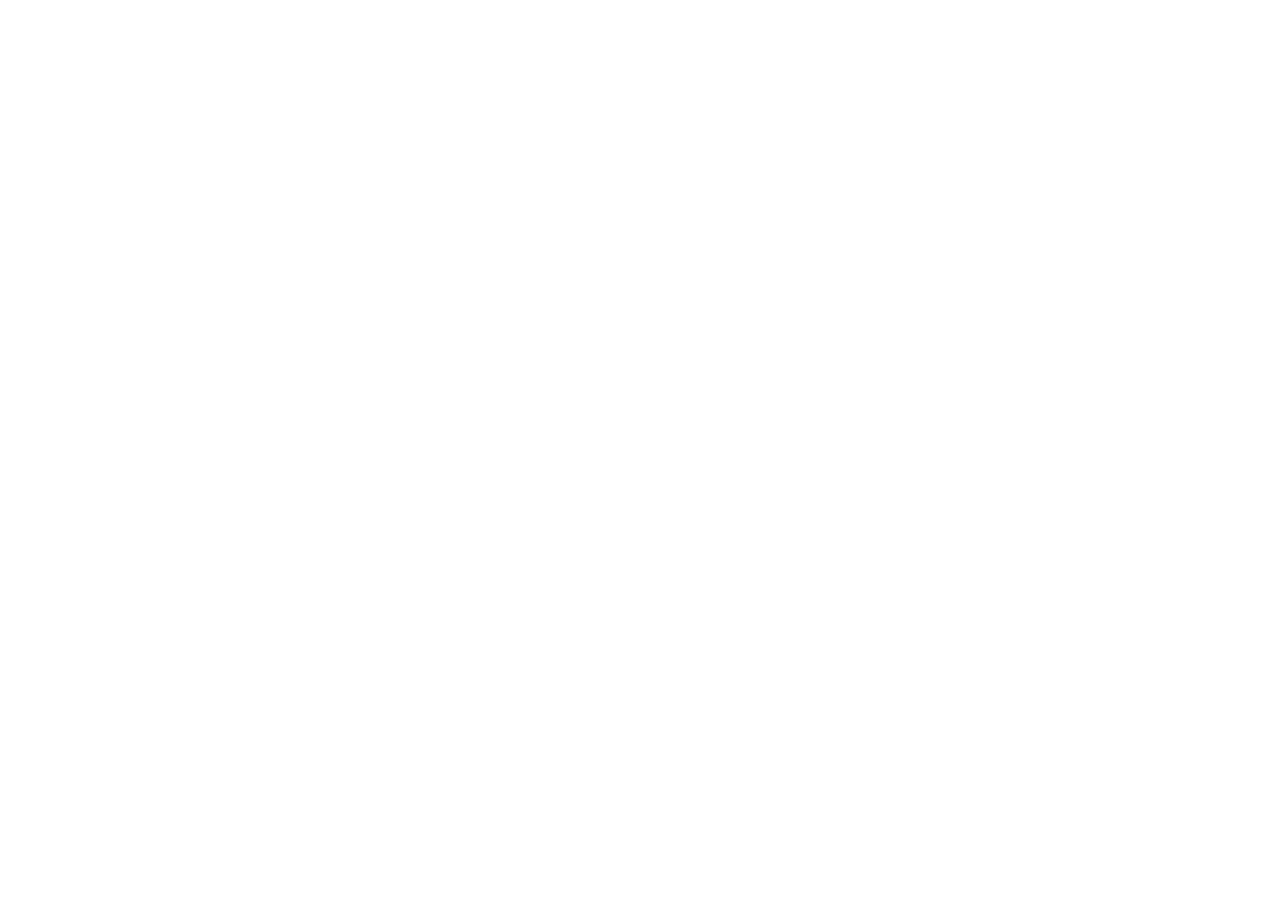
==== assets/index.html @ 15bfc358 "estructura inicial y fetch de search y trendings listos" ====
<!DOCTYPE html>
<html lang="en">
<head>
    <meta charset="UTF-8">
    <meta name="viewport" content="width=device-width, initial-scale=1.0">
    <link rel="stylesheet" href="./styles/global.css">
    <link rel="stylesheet" href="./styles/grid.css">
    <title>Document</title>
</head>
<body>


    <div class="trendingContainer">
        
    </div>
    <script src="./scripts/gifos.js"></script>
</body>
</html>
---- assets/styles/grid.css ----
.col-1 {
    width: 8.3%;
}
.col-2{
    width: calc( 8.3% * 2 );
}
.col-3{
    width: calc( 8.3% * 3 );
}
.col-4 {
    width: calc( 8.3% * 4 );
}
.col-5{
    width: calc( 8.3% * 5 );
}
.col-6{
    width: calc( 8.3% * 6 );
}
.col-7{
    width: calc( 8.3% * 7 );
}
.col-8{
    width: calc( 8.3% * 8 );
}
.col-9{
    width: calc( 8.3% * 9 );
}
.col-10{
    width: calc( 8.3% * 10 );
}
.col-11 {
    width: calc( 8.3% * 11 );
}
.col-12 {
    width: calc( 8.3% * 12 );
}
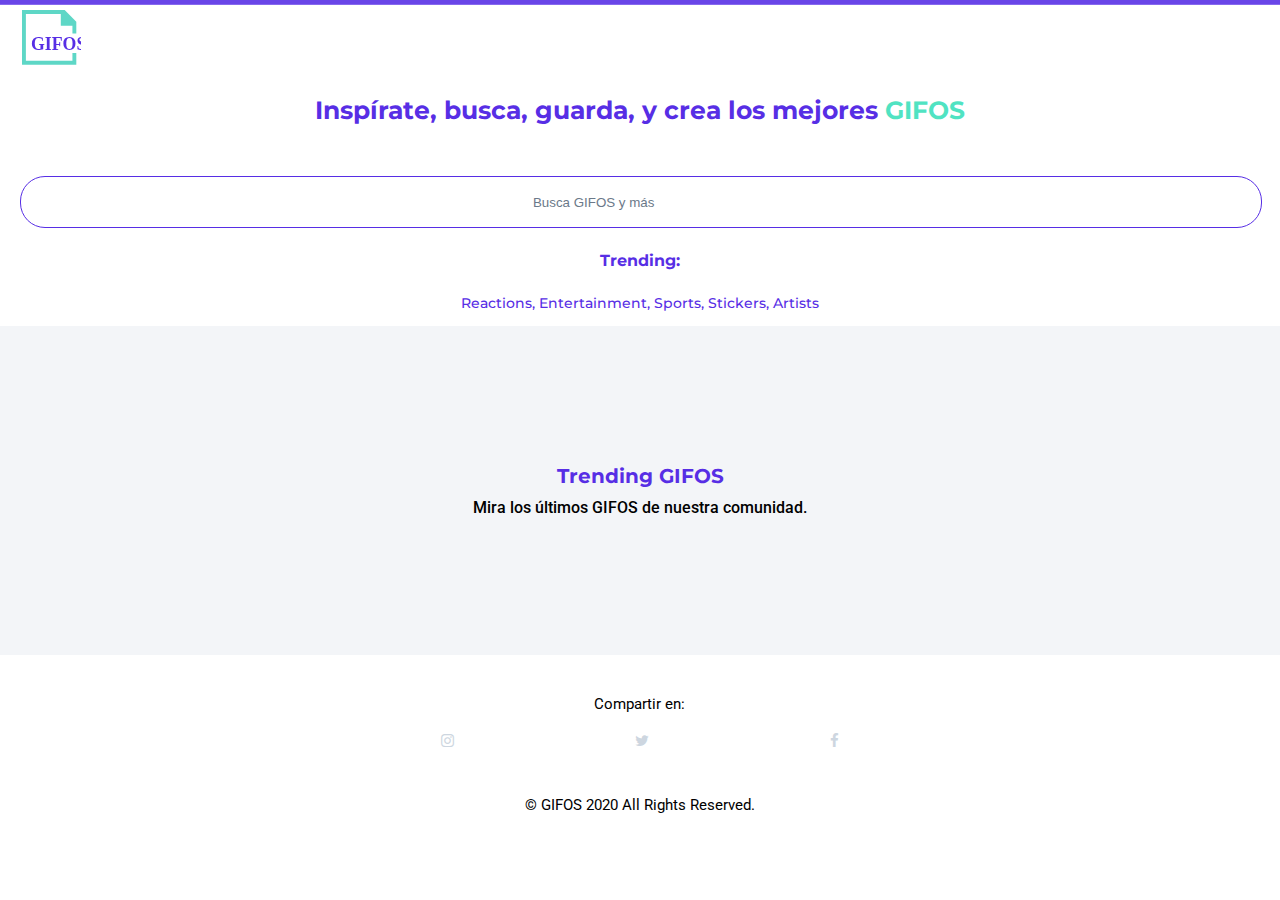
==== commit 52a27736: "version movile con menu desplegable y funcionando el search" ====
--- a/assets/index.html
+++ b/assets/index.html
@@ -3,16 +3,97 @@
 <head>
     <meta charset="UTF-8">
     <meta name="viewport" content="width=device-width, initial-scale=1.0">
+    <link rel="stylesheet" href="https://stackpath.bootstrapcdn.com/font-awesome/4.7.0/css/font-awesome.min.css" integrity="sha384-wvfXpqpZZVQGK6TAh5PVlGOfQNHSoD2xbE+QkPxCAFlNEevoEH3Sl0sibVcOQVnN" crossorigin="anonymous">
     <link rel="stylesheet" href="./styles/global.css">
     <link rel="stylesheet" href="./styles/grid.css">
+    <link href="https://fonts.googleapis.com/css2?family=Montserrat:wght@500;700&family=Roboto&display=swap" rel="stylesheet">
+
     <title>Document</title>
 </head>
 <body>
+    <header>
+        <div class="container row">
+            <div class="col-6">
+                <img src="./images/logo-mobile.svg" alt="logo Gifos" class="logo">
+            </div>
+            <div class="col-6">
+                <button class="burguer"></button>
+            </div>
 
+                <nav class="navbar">
+                        <ul>
+                            <li><a class="menuLink fontMontserrat" href="#">Modo Nocturno <hr></a></li>
+                            <li><a class="menuLink fontMontserrat" href="#">Favoritos <hr></a></li>
+                            <li><a class="menuLink fontMontserrat" href="#">Mis Gifos <hr></a></li>
+                        </ul>
+                </nav>
 
-    <div class="trendingContainer">
+            <h1 class="fontMontserrat fontBlue innerContainer">Inspírate, busca, guarda, y crea los mejores <span class="fontCian">GIFOS</span></h1>
+           
+        </div>
+
+    </header>
+    <main>
+        <div class="container">
+            <div class="innerContainer">
+                <div>
+                    <img src="/repositorio/gifos/assets/images/ilustra_header.svg" alt="">
+                </div>
+            </div>
+                <div class="searchControl row fontRoboto">
+                    <input type="text" value="Busca GIFOS y más" id="txtSearch">
+                    <input type="button" value="" id="btnSearch">
+                </div>       
+
+            <h2 class="fontMontserrat fontBlue innerContainer">Trending:</h2>
+            <h3 class="fontMontserrat fontBlue innerContainer">Reactions, Entertainment, Sports, Stickers, Artists</h3>
+            
+
+        </div>
+        <div class="resultContainer container-fluid">
+
+            <div id="txtResultContainer" class="fontMontserrat fontBlue innerContainer">Trending GIFOS</div>
+            <div id="descriptResultContainer" class="fontRoboto innerContainer" >Mira los últimos GIFOS de nuestra comunidad.</div>
+
+            <div class="imageContainer container row">
+                
+            </div>
+        </div>
+
+    </main>
+    <footer>
+        <div class="innerContainer row">
+            <div class="col-4"></div>
+
+            <div id="shareIn" class="col-4">
+                <div class="fontRoboto">Compartir en:</div>
+
+                <div class="social row">
+                    <a href="https://www.instagram.com/?hl=es-la"><div class="iconSocial">
+                        <i class="fa fa-instagram"></i>
+                    </div></a>
+                    <a href="https://twitter.com/?lang=es"><div class="iconSocial">
+                        <i class="fa fa-twitter"></i>
+                    </div></a>
+                    <a href="https://es-la.facebook.com/"><div class="iconSocial">
+                        <i class="fa fa-facebook"></i>
+                    </div></a>
+                </div>
+            </div>
+
+            <div class="col-4"></div>
+        </div>
+    </br>
+    </br>
+
+            <div class="fontRoboto">© GIFOS 2020 All Rights Reserved.</div>
+
+       
         
-    </div>
+    </footer>
+
+    <script src="./scripts/styleScripts.js"></script>
     <script src="./scripts/gifos.js"></script>
+    
 </body>
 </html>--- a/assets/styles/global.css
+++ b/assets/styles/global.css
@@ -0,0 +1,209 @@
+body{
+    margin: 0px;
+}
+
+main{
+    text-align: center;
+}
+
+img{
+    width: 100%;
+
+}
+
+.fontRoboto{
+    font-family: 'Roboto', sans-serif;
+}
+
+.fontMontserrat{
+    font-family: 'Montserrat', sans-serif;
+}
+
+.fontBlue{
+    color: #572EE5;
+}
+
+.fontCian{
+    color: #50E3C2;
+}
+
+.container {
+    padding: 10px 20px 0px 20px;
+}
+
+.innerContainer {
+    padding: 10px 40px 0px 40px;
+}
+
+
+.container-fluid{
+     padding: 0px;
+    margin: 0px;
+}
+
+.row {
+    display: flex;
+    flex-direction: row;
+    flex-wrap: wrap;
+    justify-content: space-evenly;  
+    justify-items: center;
+}
+
+.column{
+    display: flex;
+    flex-direction: column;
+    flex-wrap: wrap;
+    justify-content: space-evenly;
+    justify-items: center;
+    width: 100%;
+   margin: auto;
+}
+
+/*------------------------------------header------------------------------*/
+.logo{
+    max-width: 59.1px;
+    min-width: 48.8px;
+}
+
+.burguer{
+    z-index: 1000;
+    top: 20px;
+    right: 20px;
+    width: 20px;
+    height: 20px;
+    position: absolute;
+    border: none;
+    cursor: pointer;
+    background-color: transparent;
+    background-image: url(/repositorio/gifos/assets/images/burger.svg);
+    background-size: 100%;
+}
+
+.menuClose{
+    background-image: url(/repositorio/gifos/assets/images/Button-close-hover-modo-noc.svg);
+}
+
+.navbar {
+    position: absolute;
+    top: 0;
+    left: 0;
+    background: #562ee5e3;
+    width: 100vw;
+    height: 480px;
+    overflow: hidden;
+    color: white;
+    transform: translateY(-99%);
+    transition: transform 0.2s ease;
+  }
+
+.showMenu {
+    transform: translateY(70px);
+}
+
+ul{
+    padding: 0;
+    margin-top: 2rem;
+    margin-left: 0;
+    margin-right: 0;
+}
+
+li{
+    list-style: none;
+    width: 100%;
+    height: 60px;
+    text-align: center;
+    
+   }
+hr{
+    width: 15%;
+    margin-top: 20px;
+    height: 1px;
+}
+
+
+.menuLink{
+    color: white;
+    text-decoration: none;
+}
+
+h1{
+    font-size: 25px;
+    text-align: center;
+    font-weight: 700; 
+}
+
+
+
+/*---------------------------------------main------------------------------------*/
+#txtSearch{
+    border: none;
+    width: 80%;
+    background-color: transparent;
+    text-align: center;
+    color: #6B7989;
+    font-size: 16;
+
+}
+
+#btnSearch{
+    width: 20px;
+    background-image: url(/repositorio/gifos/assets/images/icon-search.svg);
+    background-color: transparent;
+    background-size: 100%;
+    border: none;
+    background-position: center;
+    background-repeat: no-repeat;
+}
+
+.searchControl{
+    margin-top: -4px;
+    border: solid #572EE5 1px;
+    border-radius: 25px;
+    width: 100%;
+    height: 50px;
+     
+}
+
+main h2{
+    font-size: 16px;
+    font-weight: 700;
+}
+
+main h3{
+    font-size: 14px;
+    font-weight: 500;
+}
+.resultContainer{
+    width: 100%;
+    padding: 10% 0;
+    background-color: #F3F5F8;
+}
+#txtResultContainer{
+    font-size: 20px;
+    font-weight: 700;
+}
+
+#descriptResultContainer{
+    font-size: 16px;
+    font-weight: 500;
+}
+
+/*-----------------------------------footer--------------------------------*/
+footer{
+    text-align: center;
+}
+
+.social{
+    justify-items: center;
+    justify-content: space-between;
+   
+}
+
+footer div{
+    margin-top: 10px;
+    font-size: 15px;
+}
+
+.iconSocial{
+    color: #CDD6E0;
+}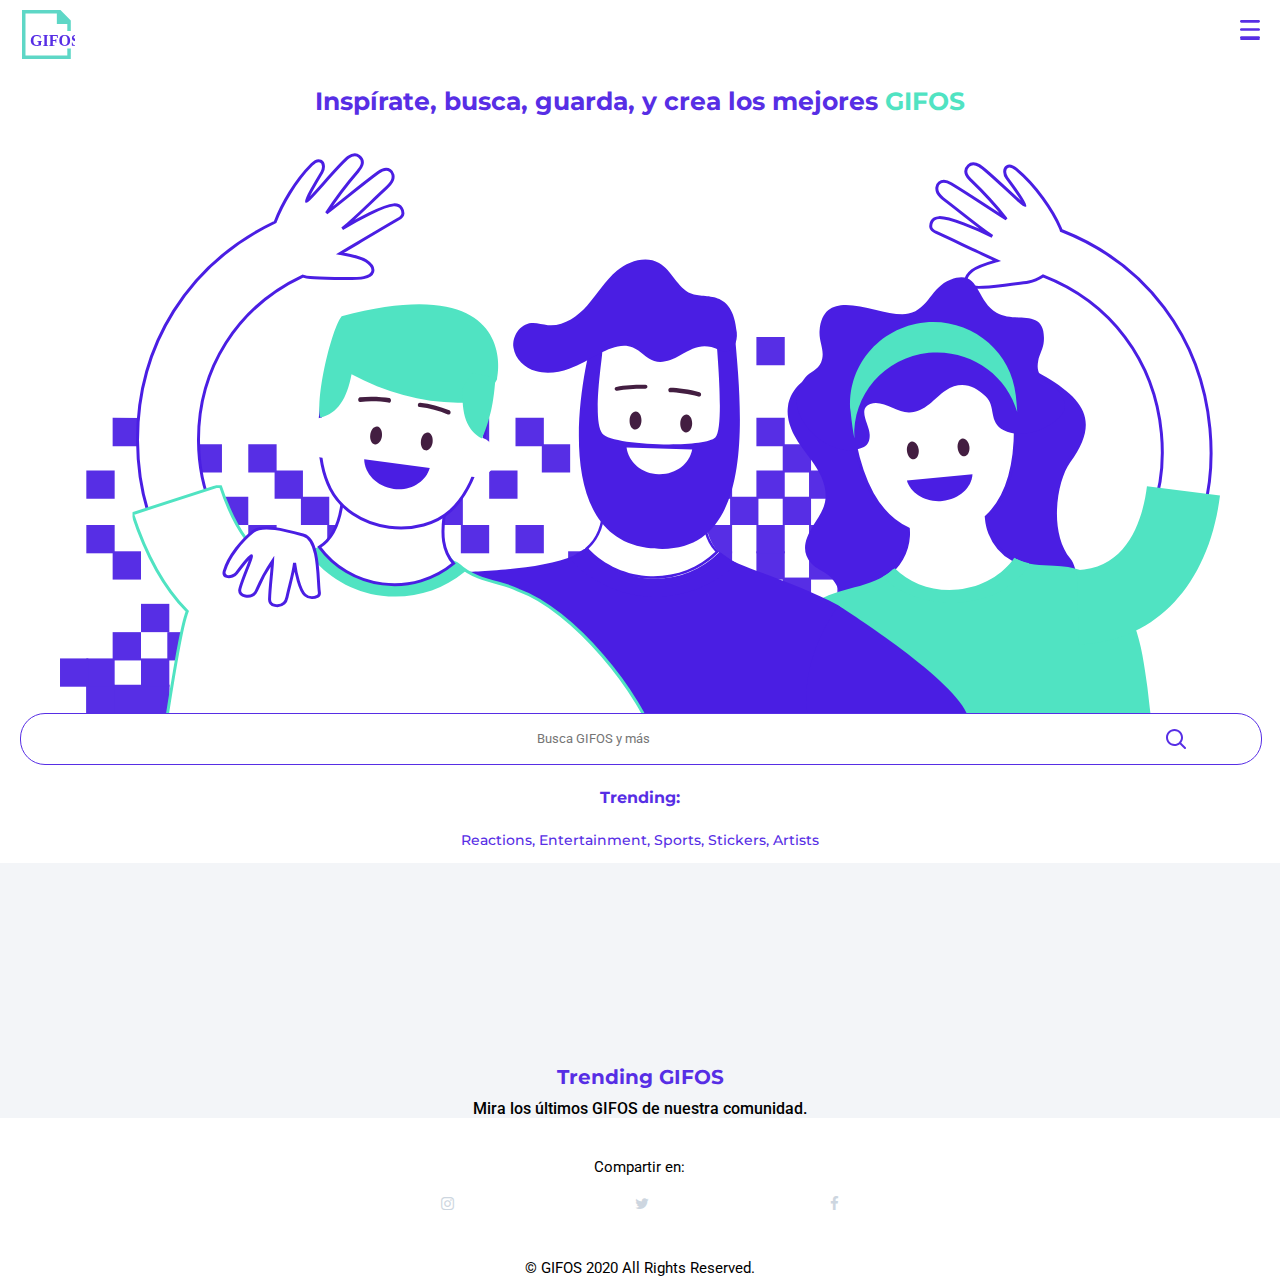
==== commit 596de6eb: "funciona el endpoint de sugerencia en busqueda" ====
--- a/assets/index.html
+++ b/assets/index.html
@@ -6,6 +6,7 @@
     <link rel="stylesheet" href="https://stackpath.bootstrapcdn.com/font-awesome/4.7.0/css/font-awesome.min.css" integrity="sha384-wvfXpqpZZVQGK6TAh5PVlGOfQNHSoD2xbE+QkPxCAFlNEevoEH3Sl0sibVcOQVnN" crossorigin="anonymous">
     <link rel="stylesheet" href="./styles/global.css">
     <link rel="stylesheet" href="./styles/grid.css">
+    <link rel="stylesheet" href="./styles/night.css">
     <link href="https://fonts.googleapis.com/css2?family=Montserrat:wght@500;700&family=Roboto&display=swap" rel="stylesheet">
 
     <title>Document</title>
@@ -13,8 +14,8 @@
 <body>
     <header>
         <div class="container row">
-            <div class="col-6">
-                <img src="./images/logo-mobile.svg" alt="logo Gifos" class="logo">
+            <div class="col-6 logo">
+             
             </div>
             <div class="col-6">
                 <button class="burguer"></button>
@@ -22,9 +23,9 @@
 
                 <nav class="navbar">
                         <ul>
-                            <li><a class="menuLink fontMontserrat" href="#">Modo Nocturno <hr></a></li>
-                            <li><a class="menuLink fontMontserrat" href="#">Favoritos <hr></a></li>
-                            <li><a class="menuLink fontMontserrat" href="#">Mis Gifos <hr></a></li>
+                            <li><a class="menuLink fontMontserrat" href="#" id="switchNight">Modo Nocturno <hr></a></li>
+                            <li><a class="menuLink fontMontserrat" href="./favorites.html">Favoritos <hr></a></li>
+                            <li><a class="menuLink fontMontserrat" href="./createGif.html">Mis Gifos <hr></a></li>
                         </ul>
                 </nav>
 
@@ -37,27 +38,36 @@
         <div class="container">
             <div class="innerContainer">
                 <div>
-                    <img src="/repositorio/gifos/assets/images/ilustra_header.svg" alt="">
+                    <img src="../assets//images/ilustra_header.svg" alt="">
                 </div>
             </div>
-                <div class="searchControl row fontRoboto">
-                    <input type="text" value="Busca GIFOS y más" id="txtSearch">
-                    <input type="button" value="" id="btnSearch">
-                </div>       
+                <div class="searchControl row">
+                    <input type="text" placeholder="Busca GIFOS y más" id="txtSearch">
+                    <input type="button"  id="btnSearch" class="btnSearch">
+                </div>
+                <div class="searchList">
+
+                </div>
+                
+            
+    
 
             <h2 class="fontMontserrat fontBlue innerContainer">Trending:</h2>
             <h3 class="fontMontserrat fontBlue innerContainer">Reactions, Entertainment, Sports, Stickers, Artists</h3>
             
 
         </div>
+  
         <div class="resultContainer container-fluid">
+            <div class="searchContainer container-fluid row">
+            </div>
 
             <div id="txtResultContainer" class="fontMontserrat fontBlue innerContainer">Trending GIFOS</div>
             <div id="descriptResultContainer" class="fontRoboto innerContainer" >Mira los últimos GIFOS de nuestra comunidad.</div>
 
-            <div class="imageContainer container row">
-                
+            <div class="trendingContainer container-fluid trendRow">
             </div>
+
         </div>
 
     </main>
--- a/assets/styles/global.css
+++ b/assets/styles/global.css
@@ -1,5 +1,6 @@
 body{
     margin: 0px;
+    padding: 0px;
 }
 
 main{
@@ -49,6 +50,17 @@
     justify-items: center;
 }
 
+.trendRow {
+    display: flex;
+    overflow-x: auto;
+  }
+
+.cont img{
+    height: 200px;
+    width: auto;
+    margin-right: 10px;
+}
+
 .column{
     display: flex;
     flex-direction: column;
@@ -61,8 +73,12 @@
 
 /*------------------------------------header------------------------------*/
 .logo{
-    max-width: 59.1px;
-    min-width: 48.8px;
+    width: 59.1px;
+    height: 48.8px;
+    background-image: url(../images/logo-mobile.svg);
+    border: none;
+    background-position: left;
+    background-repeat: no-repeat;
 }
 
 .burguer{
@@ -75,12 +91,12 @@
     border: none;
     cursor: pointer;
     background-color: transparent;
-    background-image: url(/repositorio/gifos/assets/images/burger.svg);
+    background-image: url(../images/burger.svg);
     background-size: 100%;
 }
 
 .menuClose{
-    background-image: url(/repositorio/gifos/assets/images/Button-close-hover-modo-noc.svg);
+    background-image: url(../images/close.svg);
 }
 
 .navbar {
@@ -89,10 +105,10 @@
     left: 0;
     background: #562ee5e3;
     width: 100vw;
-    height: 480px;
+    height: 400px;
     overflow: hidden;
     color: white;
-    transform: translateY(-99%);
+    transform: translateY(-100%);
     transition: transform 0.2s ease;
   }
 
@@ -115,7 +131,7 @@
     
    }
 hr{
-    width: 15%;
+    width: 30%;
     margin-top: 20px;
     height: 1px;
 }
@@ -142,12 +158,130 @@
     text-align: center;
     color: #6B7989;
     font-size: 16;
-
-}
-
-#btnSearch{
+    font-family: 'Roboto', sans-serif;
+}
+
+
+.imageGiphy{
+    width: 41.6%;
+    height: 10%;
+    display: flex;
+    position: relative;
+    align-items: center;
+    margin-bottom: 10px;
+}
+
+.imageGiphy:hover{
+    opacity: 1;
+    cursor: pointer;
+}
+
+.imageGiphy:hover .overImage{
+    opacity: 1;
+}
+
+
+.imageGiphy img{
+    width: 100%;
+    position: relative;
+    top: 0;
+    left: 0;
+    z-index: 1;
+}
+
+.overImage{
+    width: 100%;
+    height: 100%;
+    top: 0;
+    left: 0;
+    background-color: rgba(22, 2, 92, 0.5);
+    z-index: 2;
+    position: absolute;
+    opacity: 0;
+    color: white;
+}
+.navOver{
+    height: 20%;
+    margin: 3%;
+}
+
+#like{
+    width: 20%;
+    height: auto;
+    background-image: url(../images/icon-fav.svg);
+    border: none;
+    cursor: pointer;
+    background-color: transparent;
+    background-size: 100%;
+    background-repeat: no-repeat;
+}
+
+#like:hover{
+    background-image: url(../images/icon-fav-hover.svg)
+}
+
+#like:active{
+    background-image: url(../images/icon-fav-active.svg)
+}
+
+#downL{
+    width: 20%;
+    height: auto;
+    background-image: url(../images/icon-download.svg);
+    border: none;
+    cursor: pointer;
+    background-color: transparent;
+    background-size: 100%;
+    background-repeat: no-repeat;
+}
+
+#downL:hover{
+    background-image: url(../images/icon-download-hover.svg)
+}
+
+#max{
+    width: 20%;
+    height: auto;
+    background-image: url(../images/icon-max-normal.svg);
+    border: none;
+    cursor: pointer;
+    background-color: transparent;
+    background-size: 100%;
+    background-repeat: no-repeat;
+}
+
+#max:hover{
+    background-image: url(../images/icon-max-hover.svg)
+}
+
+
+.footOver{
+    object-position: bottom;
+    text-align: left;
+    font-family: 'Roboto', sans-serif;
+    width: 80%;
+    height: 30%;
+    margin-left: 5%;
+}
+
+.footOver p{
+    font-size: 15px;
+}
+
+
+.btnMore{
+    border: solid #572EE5 1px;
+    border-radius: 25px;
+    width: 127PX;
+    height: 50px;
+    font-weight: 700;
+    margin-top: 15%;
+
+}
+
+.btnSearch{
     width: 20px;
-    background-image: url(/repositorio/gifos/assets/images/icon-search.svg);
+    background-image: url(../images/icon-search.svg);
     background-color: transparent;
     background-size: 100%;
     border: none;
@@ -161,8 +295,28 @@
     border-radius: 25px;
     width: 100%;
     height: 50px;
-     
-}
+    text-decoration: none;
+}
+
+input:focus {
+outline: none;
+}
+
+.searchTitle{
+    font-family: 'Montserrat', sans-serif;
+    font-weight: 700;
+    font-size: 25px;
+    color: #572EE5;
+    width: 100%;
+    margin-bottom: 10%;
+}
+
+.searchContainer{
+    padding-bottom: 15%;
+    width: 100%;
+
+}
+
 
 main h2{
     font-size: 16px;
@@ -175,8 +329,8 @@
 }
 .resultContainer{
     width: 100%;
-    padding: 10% 0;
     background-color: #F3F5F8;
+
 }
 #txtResultContainer{
     font-size: 20px;
@@ -186,6 +340,30 @@
 #descriptResultContainer{
     font-size: 16px;
     font-weight: 500;
+}
+
+.autoCompleteLi{
+    width: 100%;
+    font-size: 16px;
+    color: #9CAFC3;
+    
+}
+
+.autoCompleteLi:hover{
+    color:#572EE5;
+
+}
+
+.autoCompleteLi .btnSearch{
+    width: 10px;
+}
+
+.borderList{
+    margin-top: -51px;
+    padding-top: 50px;
+    border: solid 1px #572EE5;
+    border-radius: 25px;
+    width: 100%;
 }
 
 /*-----------------------------------footer--------------------------------*/
--- a/assets/styles/night.css
+++ b/assets/styles/night.css
@@ -0,0 +1,33 @@
+.nightMode{
+    color: white;
+    background-color: #37383C;
+}
+
+.nightGifosArea{
+    color: white;
+    background-color: #222326;
+}
+
+.nightFont{
+    color: white;
+}
+
+.nightBurguer{
+    background-image: url(../images/burger-modo-noct.svg);
+}
+
+.nightClose{
+    background-image: url(../images/close-modo-noct.svg);
+}
+
+.nightLogo{
+    background-image: url(../images/logo-mobile-modo-noct.svg);
+}
+
+.nightSearch{
+    background-image: url(../images/icon-search-modo-noct.svg);
+}
+
+.nightSearchControl{
+    border: solid #ffffff 1px;
+}